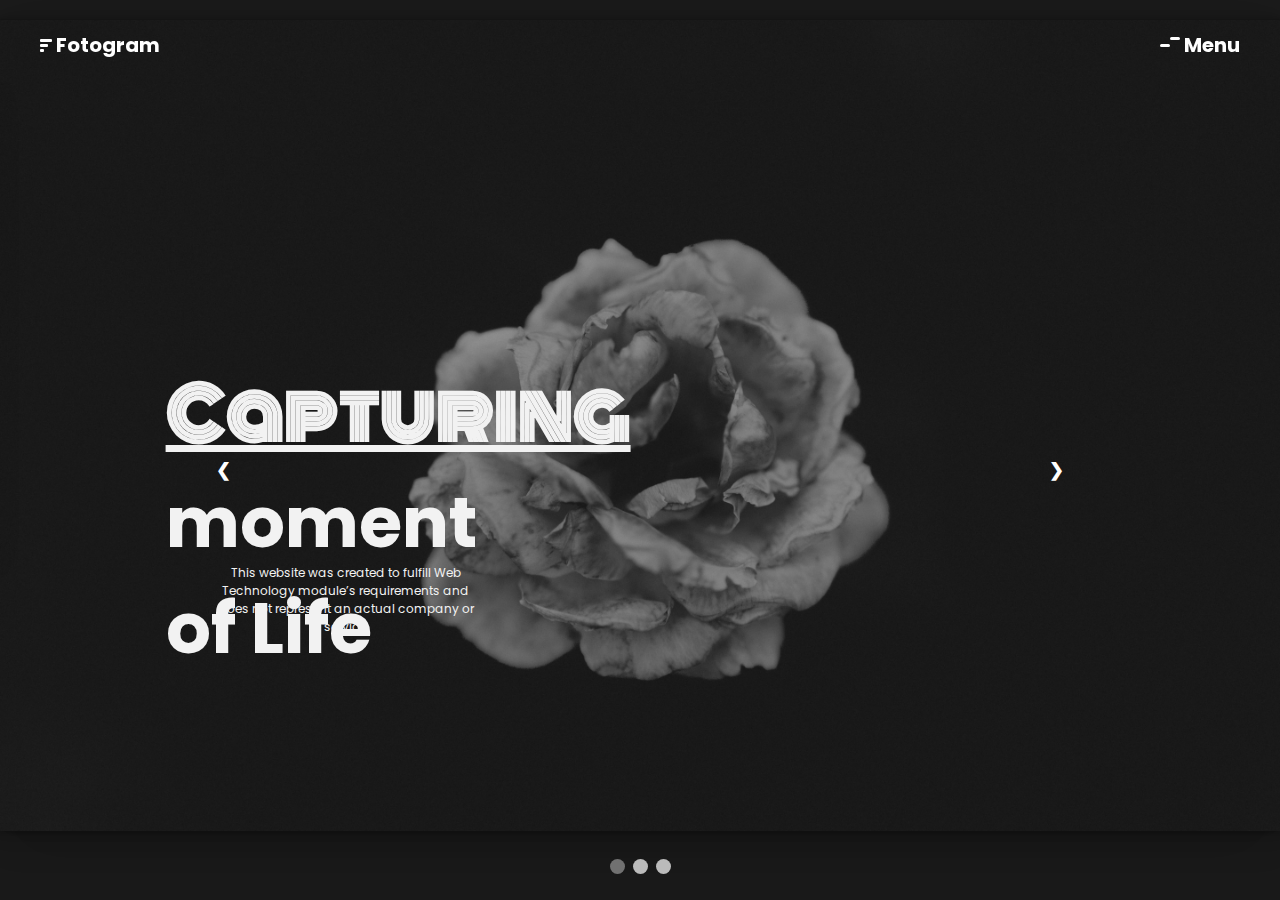
==== index.html @ 289b64f9 "creation of mission.html, writing down some html, and trying to implement navbar" ====
<!DOCTYPE html>
<html lang="en">
  <head>
    <meta charset="UTF-8" />
    <meta http-equiv="X-UA-Compatible" content="IE=edge" />
    <meta name="viewport" content="width=device-width, initial-scale=1.0" />
    <title>00011347</title>
    <link rel="stylesheet" href="./style/style.css" />
    <link rel="stylesheet" href="./style/slider.css" />
    <link rel="stylesheet" href="./style/hamburger.css" />
    <style>
      /* Fonts from google fonts (hope it is not considered as library)*/
      @import url("https://fonts.googleapis.com/css2?family=Monoton&family=Poppins:wght@600&family=Space+Grotesk:wght@700&display=swap");
    </style>
  </head>
  <body>
    <header>
      <div class="container-full">
        <nav id="navbar">
          <h3>
            <a href="./index.html"
              ><img src="./assets/SVG/logo-icon.svg" alt="logo_icon" />
              Fotogram</a
            >
          </h3>
          <div class="ham">
            <nav class="nav-ham">
              <ul class="nav-menu">
                <li class="nav-item">
                  <a href="./mission.html" class="nav-link">Our Mission</a>
                </li>
                <li class="nav-item">
                  <a href="#" class="nav-link">Collections</a>
                </li>
                <li class="nav-item">
                  <a href="#" class="nav-link">Partners</a>
                </li>
                <li class="nav-item">
                  <a href="#" class="nav-link">Order Now!</a>
                </li>
              </ul>
              <h3 class="hamburger">
                <img
                  src="./assets/SVG/hamburger-menu.svg"
                  alt="hamburger_menu"
                />
                Menu
              </h3>
            </nav>
          </div>
        </nav>
      </div>

      <div id="header">
        <div class="container-full">
          <!-- Slider -->
          <div class="slideshow-container">
            <div class="mySlides fade">
              <img
                src="./assets/bg2.jpg"
                alt="background"
                style="width: 100%"
              />
              <h1 class="text">
                <span class="mainText">Capturing</span> moment of Life
              </h1>
              <div class="wiut">
                This website was created to fulfill Web Technology module’s
                requirements and does not represent an actual company or service
              </div>
            </div>

            <div class="mySlides fade">
              <img src="./assets/bg.jpg" alt="background" style="width: 100%" />
              <div class="text">
                The ambient in <span class="mainText">Motion</span>
              </div>
              <div class="wiut">
                This website was created to fulfill Web Technology module’s
                requirements and does not represent an actual company or service
              </div>
            </div>

            <div class="mySlides fade">
              <img
                src="./assets/bg3.jpg"
                alt="background"
                style="width: 100%"
              />
              <div class="text">
                <span class="mainText">Black</span> & White feels
              </div>
              <div class="wiut">
                This website was created to fulfill Web Technology module’s
                requirements and does not represent an actual company or service
              </div>
            </div>
          </div>
          <div class="prev-next">
            <a class="prev" onclick="plusSlides(-1)">&#10094;</a>
            <a class="next" onclick="plusSlides(1)">&#10095;</a>
          </div>
          <br />

          <div style="text-align: center">
            <span class="dot" onclick="currentSlide(1)"></span>
            <span class="dot" onclick="currentSlide(2)"></span>
            <span class="dot" onclick="currentSlide(3)"></span>
          </div>
        </div>
      </div>
    </header>
    <script src="./index.js"></script>
  </body>
</html>
---- style/style.css ----
* {
  margin: 0;
  padding: 0;
  box-sizing: border-box;
}
.container-full {
  max-width: 1920px;
  margin: auto;
  position: relative;
}
.container{
  max-width: 1120px;
  margin: auto;
}
/* font-family: 'Poppins', sans-serif;
font-family: 'Space Grotesk', sans-serif; */
body {
  font-size: 16px;
  font-family: "Poppins", sans-serif;
}
a {
  text-decoration: none;
  color: #fff;
}
li {
  list-style: none;
}
.uppercase {
  text-decoration: uppercase;
}

/* Header: ---------------------- */
header {
  background: #1a1a1a;
  height: 100vh;
  position: relative;
}
#navbar {
  padding: 30px 40px;
  font-size: 17px;
  color: #fff;
  display: flex;
  justify-content: space-between;
  position: fixed;
  max-width: 1920px;
  margin: auto;
  top: 0;
  left: 0;
  right: 0;
  z-index: 1;
}

/* Mission section ------------------*/
.mission-header{
  height:100vh;
}
.upper-flex{
  display: flex;
  justify-content: space-around;
  
}
#mission{
  background-color: #fff;
}
.violet {
  font-size: 12px;
  font-family: "Poppins", sans-serif;
  color: #6C5CCC;
}
.mission-big{
  flex: 1;
}
.mission-big h3{
  font-size: 40px;
}
.mission-small{
  flex:1;
}
.mission-small p{
  font-size: 15px;
}
---- style/slider.css ----
/* Slideshow container */
.slideshow-container {
  max-width: 1400px;
  margin: auto;
  padding-top: 20px;
}

/* Hide the images by default */
.mySlides {
  display: none;
}

.mySlides img {
  display: block;
  box-shadow: rgba(0, 0, 0, 0.07) 0px 1px 2px, rgba(0, 0, 0, 0.07) 0px 2px 4px,
    rgba(0, 0, 0, 0.07) 0px 4px 8px, rgba(0, 0, 0, 0.07) 0px 8px 16px,
    rgba(0, 0, 0, 0.07) 0px 16px 32px, rgba(0, 0, 0, 0.07) 0px 32px 64px;
}
/* Next & previous buttons */
.prev-next {
  display: relative;
  margin: 200px, 200px;
}
.prev,
.next {
  cursor: pointer;
  position: absolute;
  top: 50%;
  padding: 16px;
  margin-left: 200px;
  margin-right: 200px;
  color: white;
  font-weight: bold;
  font-size: 18px;
  transition: 0.6s ease;
  border-radius: 0 3px 3px 0;
  user-select: none;
}

/* Position the "next button" to the right */
.next {
  right: 0;
  border-radius: 3px 0 0 3px;
}

/* Hover*/
.prev:hover,
.next:hover {
  background-color: rgba(0, 0, 0, 0.8);
}

/* Caption text */
.mainText {
  font-family: "Monoton", cursive;
  text-decoration: underline;
}
.text {
  color: #f2f2f2;
  font-size: 15px;
  padding: 8px 12px;
  position: absolute;
  top: 40%;
  font-size: 70px;
  width: 30%;
  text-align: left;
  left: 12%;
}
.wiut {
  font-size: 12px;
  position: absolute;
  color: #f2f2f2;
  top: 64%;
  left: 17%;
  width: 20%;
  text-align: center;
}

/* The dots/bullets/indicators */
.dot {
  cursor: pointer;
  height: 15px;
  width: 15px;
  margin: 0 2px;
  background-color: #bbb;
  border-radius: 50%;
  display: inline-block;
  transition: background-color 0.6s ease;
}

.active,
.dot:hover {
  background-color: #717171;
}

/* Fading animation */
.fade {
  -webkit-animation-name: fade;
  -webkit-animation-duration: 1.5s;
  animation-name: fade;
  animation-duration: 1.5s;
}

@-webkit-keyframes fade {
  from {
    opacity: 0.4;
  }
  to {
    opacity: 1;
  }
}

@keyframes fade {
  from {
    opacity: 0.4;
  }
  to {
    opacity: 1;
  }
}
---- style/hamburger.css ----
.nav-ham {
  display: flex;
  justify-content: space-between;
  align-items: center;
}
.hamburger {
  display: none;
}

.nav-menu {
  display: flex;
  justify-content: space-between;
  align-items: center;
}

.nav-item {
  margin-left: 5rem;
}

.nav-link {
  font-size: 1.6rem;
  font-weight: 400;
  color: #fff;
}

.nav-link:hover {
  color: #6c5ccc;
}

.nav-logo {
  font-size: 2.1rem;
  font-weight: 500;
  color: #482ff7;
}
.nav-menu {
  position: fixed;
  left: -100%;
  top: 5rem;
  flex-direction: column;
  background-color: #303030;
  width: 100%;
  border-radius: 10px;
  text-align: center;
  transition: 0.3s;
  box-shadow: 0 10px 27px rgba(0, 0, 0, 0.05);
}

.nav-menu.active {
  left: 0;
}

.nav-item {
  margin: 2.5rem 0;
}

.hamburger {
  display: block;
  cursor: pointer;
}
.hamburger.active .bar:nth-child(2) {
  opacity: 0;
}

.hamburger.active .bar:nth-child(1) {
  transform: translateY(8px) rotate(45deg);
}

.hamburger.active .bar:nth-child(3) {
  transform: translateY(-8px) rotate(-45deg);
}
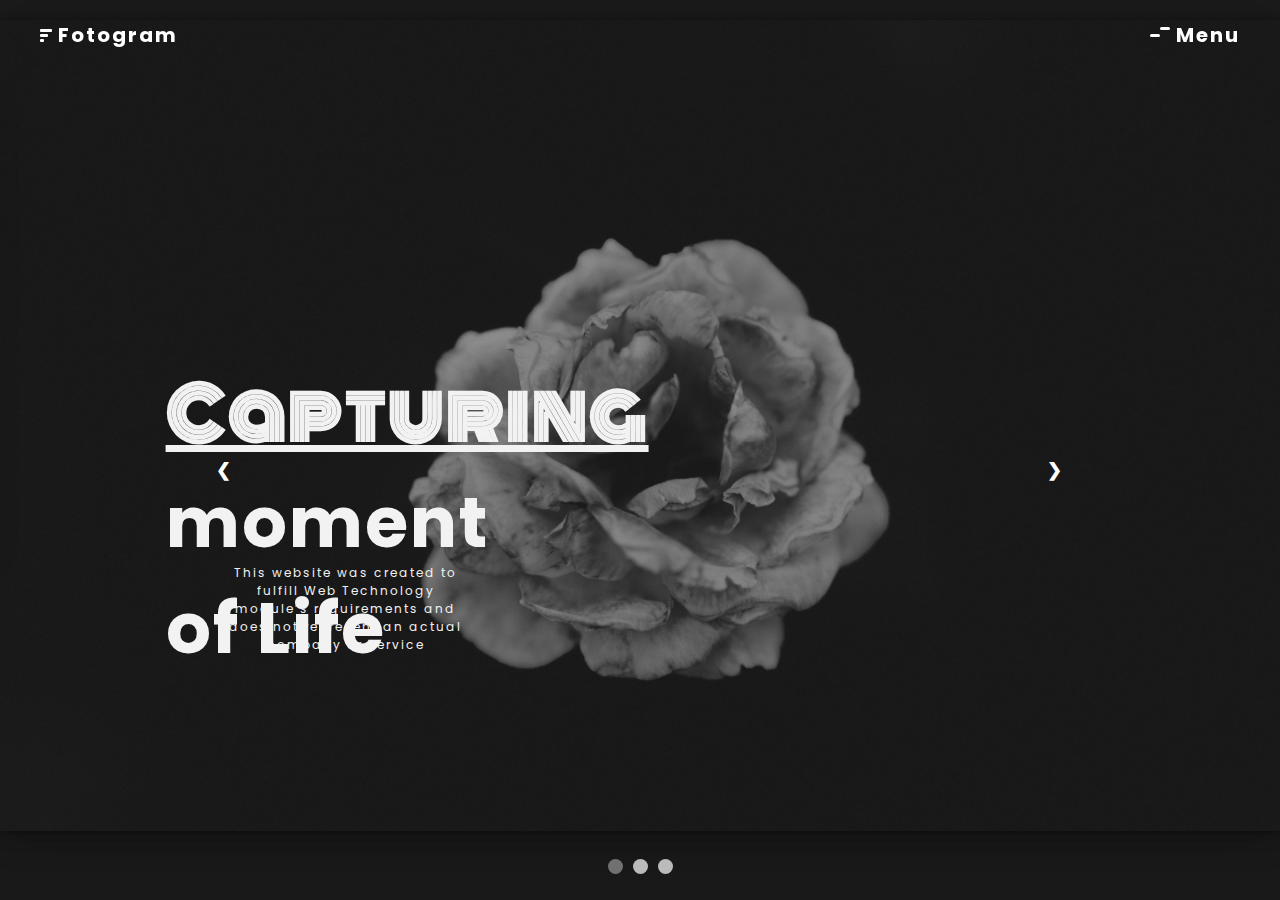
==== commit 84d637f4: "styling mission upper part. Fix: navbar of mission section" ====
--- a/index.html
+++ b/index.html
@@ -10,7 +10,7 @@
     <link rel="stylesheet" href="./style/hamburger.css" />
     <style>
       /* Fonts from google fonts (hope it is not considered as library)*/
-      @import url("https://fonts.googleapis.com/css2?family=Monoton&family=Poppins:wght@600&family=Space+Grotesk:wght@700&display=swap");
+      @import url("https://fonts.googleapis.com/css2?family=Monoton&family=Poppins:wght@600&family=Roboto:wght@500&family=Space+Grotesk:wght@700&display=swap");
     </style>
   </head>
   <body>
@@ -111,5 +111,6 @@
       </div>
     </header>
     <script src="./index.js"></script>
+    <script src="./hamburger.js"></script>
   </body>
 </html>
--- a/style/style.css
+++ b/style/style.css
@@ -4,19 +4,22 @@
   box-sizing: border-box;
 }
 .container-full {
-  max-width: 1920px;
+  max-width: 1440px;
   margin: auto;
   position: relative;
 }
-.container{
+.container {
   max-width: 1120px;
   margin: auto;
 }
-/* font-family: 'Poppins', sans-serif;
-font-family: 'Space Grotesk', sans-serif; */
+/* font-family: 'Monoton', cursive;
+font-family: 'Poppins', sans-serif;
+font-family: 'Roboto', sans-serif;
+*/
 body {
   font-size: 16px;
   font-family: "Poppins", sans-serif;
+  letter-spacing: 2px;
 }
 a {
   text-decoration: none;
@@ -26,7 +29,11 @@
   list-style: none;
 }
 .uppercase {
-  text-decoration: uppercase;
+  text-transform: uppercase;
+}
+/* for navbar in all sections, excluding Home section */
+.nav-out {
+  height: 8vh;
 }
 
 /* Header: ---------------------- */
@@ -36,7 +43,7 @@
   position: relative;
 }
 #navbar {
-  padding: 30px 40px;
+  padding: 20px 40px;
   font-size: 17px;
   color: #fff;
   display: flex;
@@ -51,31 +58,40 @@
 }
 
 /* Mission section ------------------*/
-.mission-header{
-  height:100vh;
+#mission {
+  padding: 100px 0;
 }
-.upper-flex{
+.mission-header {
+  height: 100vh;
+}
+.upper-flex {
   display: flex;
-  justify-content: space-around;
-  
+  justify-content: space-between;
 }
-#mission{
+#mission {
   background-color: #fff;
 }
-.violet {
+.violet,
+.violet a {
   font-size: 12px;
   font-family: "Poppins", sans-serif;
-  color: #6C5CCC;
+  color: #6c5ccc;
 }
-.mission-big{
+.mission-big {
+  flex: 1.5;
+  display: flex;
+  justify-content: center;
+  flex-direction: column;
+}
+.mission-big h3 {
+  font-size: 35px;
+}
+.mission-small {
   flex: 1;
 }
-.mission-big h3{
-  font-size: 40px;
+.mission-small p {
+  font-size: 18px;
+  font-family: "Roboto", sans-serif;
+  padding: 10px 0 70px 0;
+  line-height: 1.4;
 }
-.mission-small{
-  flex:1;
-}
-.mission-small p{
-  font-size: 15px;
-}
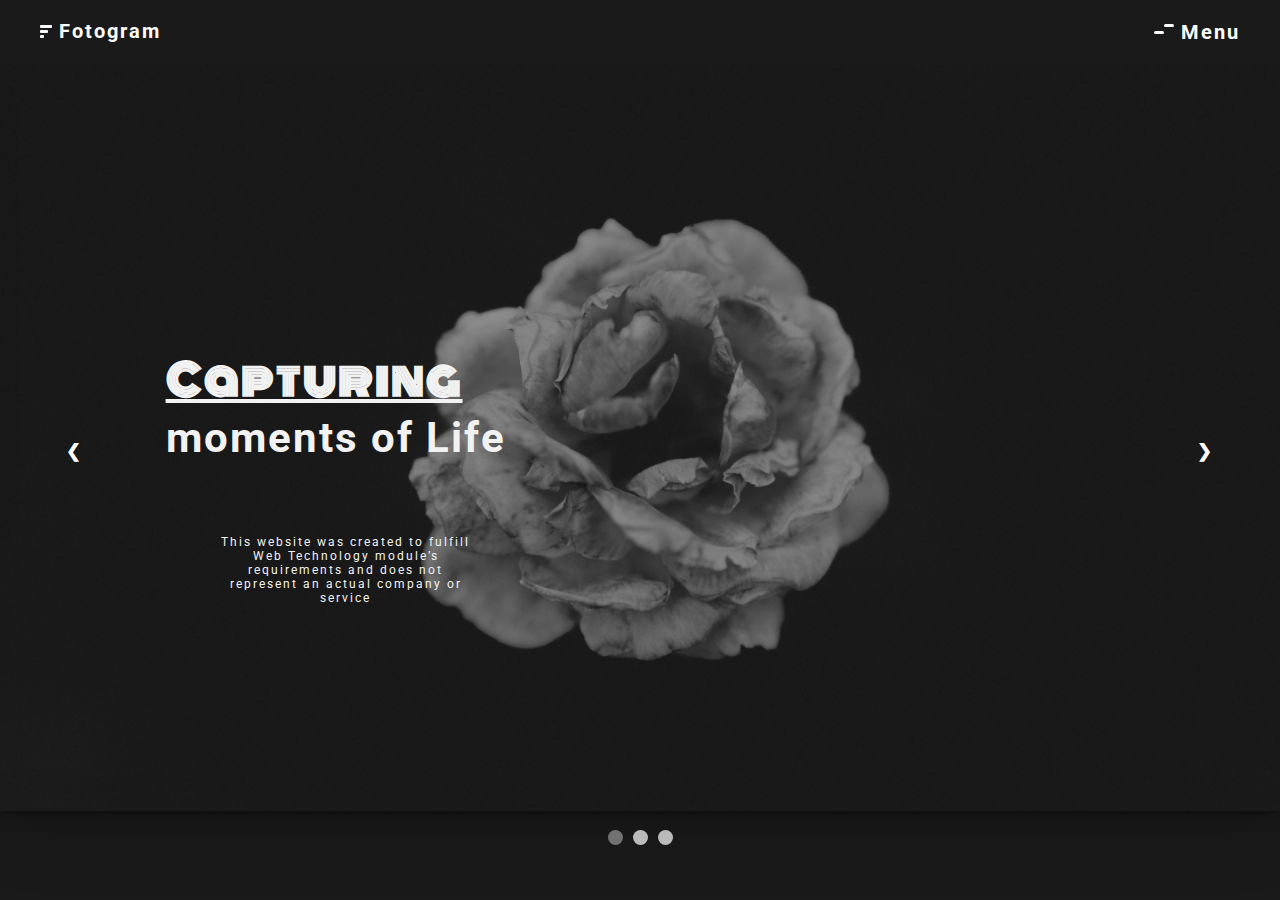
==== commit 6be1fcb0: "fix: removing fixed position from navbar, finishing mission section. Add: current section on navbar" ====
--- a/index.html
+++ b/index.html
@@ -36,7 +36,7 @@
                   <a href="#" class="nav-link">Partners</a>
                 </li>
                 <li class="nav-item">
-                  <a href="#" class="nav-link">Order Now!</a>
+                  <a href="./order.html" class="nav-link">Order Now!</a>
                 </li>
               </ul>
               <h3 class="hamburger">
@@ -62,7 +62,7 @@
                 style="width: 100%"
               />
               <h1 class="text">
-                <span class="mainText">Capturing</span> moment of Life
+                <span class="mainText">Capturing</span> moments of Life
               </h1>
               <div class="wiut">
                 This website was created to fulfill Web Technology module’s
@@ -88,7 +88,7 @@
                 style="width: 100%"
               />
               <div class="text">
-                <span class="mainText">Black</span> & White feels
+                <span class="mainText">Black</span><br> & White feels
               </div>
               <div class="wiut">
                 This website was created to fulfill Web Technology module’s
--- a/style/style.css
+++ b/style/style.css
@@ -18,7 +18,7 @@
 */
 body {
   font-size: 16px;
-  font-family: "Poppins", sans-serif;
+  font-family: "Roboto", sans-serif;
   letter-spacing: 2px;
 }
 a {
@@ -33,7 +33,7 @@
 }
 /* for navbar in all sections, excluding Home section */
 .nav-out {
-  height: 8vh;
+  height: 0vh;
 }
 
 /* Header: ---------------------- */
@@ -55,11 +55,11 @@
   left: 0;
   right: 0;
   z-index: 1;
+  background: #1a1a1a;
 }
-
 /* Mission section ------------------*/
 #mission {
-  padding: 100px 0;
+  padding: 220px 0 100px 0;
 }
 .mission-header {
   height: 100vh;
@@ -91,7 +91,28 @@
 }
 .mission-small p {
   font-size: 18px;
-  font-family: "Roboto", sans-serif;
   padding: 10px 0 70px 0;
   line-height: 1.4;
 }
+
+#trio {
+  display: flex;
+  justify-content: space-between;
+  align-items: center;
+  text-align: center;
+  padding: 100px 0 150px 0;
+}
+.collections img {
+  padding-bottom: 30px;
+}
+.card {
+  padding: 0 20px;
+}
+#trio h4 {
+  padding-bottom: 20px;
+  font-size: 22px;
+  font-family: "Space Grotesk", sans-serif;
+}
+#trio p {
+  font-size: 15px;
+}
--- a/style/slider.css
+++ b/style/slider.css
@@ -2,7 +2,6 @@
 .slideshow-container {
   max-width: 1400px;
   margin: auto;
-  padding-top: 20px;
 }
 
 /* Hide the images by default */
@@ -27,8 +26,7 @@
   position: absolute;
   top: 50%;
   padding: 16px;
-  margin-left: 200px;
-  margin-right: 200px;
+  margin:0 50px 0 50px;
   color: white;
   font-weight: bold;
   font-size: 18px;
@@ -60,8 +58,8 @@
   padding: 8px 12px;
   position: absolute;
   top: 40%;
-  font-size: 70px;
-  width: 30%;
+  font-size: 3.3vw;
+  width: 40%;
   text-align: left;
   left: 12%;
 }
@@ -69,7 +67,7 @@
   font-size: 12px;
   position: absolute;
   color: #f2f2f2;
-  top: 64%;
+  top: 63%;
   left: 17%;
   width: 20%;
   text-align: center;
--- a/style/hamburger.css
+++ b/style/hamburger.css
@@ -22,9 +22,13 @@
   font-weight: 400;
   color: #fff;
 }
+.current{
+  color: #6c5ccc;
+}
 
 .nav-link:hover {
   color: #6c5ccc;
+  border-bottom: #6c5ccc solid 1px;
 }
 
 .nav-logo {
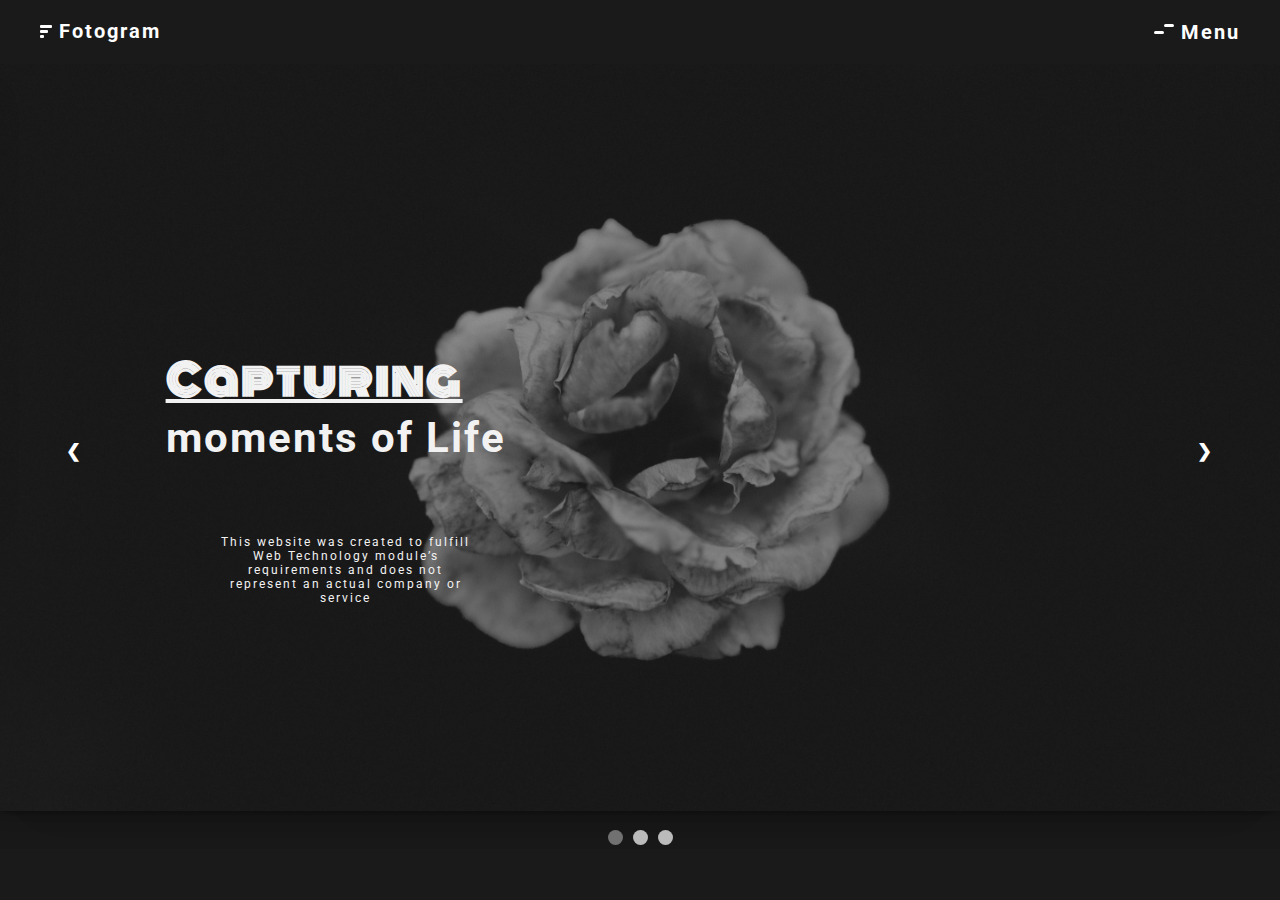
==== commit ab53e31d: "add:preference list (Order section),+input validation" ====
--- a/index.html
+++ b/index.html
@@ -112,5 +112,6 @@
     </header>
     <script src="./index.js"></script>
     <script src="./hamburger.js"></script>
+    <script src="./slider.js"></script>
   </body>
 </html>
--- a/style/style.css
+++ b/style/style.css
@@ -7,10 +7,12 @@
   max-width: 1440px;
   margin: auto;
   position: relative;
+  overflow: auto;
 }
 .container {
-  max-width: 1120px;
+  max-width: 1220px;
   margin: auto;
+  overflow: auto;
 }
 /* font-family: 'Monoton', cursive;
 font-family: 'Poppins', sans-serif;
@@ -31,6 +33,21 @@
 .uppercase {
   text-transform: uppercase;
 }
+.btn{
+  padding: 7.5px 18px;
+  border: 1px solid #54595f;
+  border-radius: 30px;
+  background-color: #fff;
+  color: #000;
+}
+.btn-violet{
+  background-color: #6c5ccc;
+  color: #fff;
+  border: 1px solid #7a7a7a;
+  border-radius: 30px;
+  padding: 9px 50px;
+  cursor: pointer;
+}
 /* for navbar in all sections, excluding Home section */
 .nav-out {
   height: 0vh;
@@ -73,7 +90,7 @@
 }
 .violet,
 .violet a {
-  font-size: 12px;
+  font-size: 13px;
   font-family: "Poppins", sans-serif;
   color: #6c5ccc;
 }
@@ -116,3 +133,147 @@
 #trio p {
   font-size: 15px;
 }
+
+/* Order section -------------------- */
+#order {
+  height: 80vh;
+  background: #1a1a1a;
+  color: #fff;
+}
+.order_description {
+  display: flex;
+  justify-content: space-between;
+  align-items: center;
+  padding: 190px 0;
+}
+.start_font {
+  text-decoration: underline;
+}
+.start_order h2 {
+  font-size: 3.3vw;
+  padding: 20px 0 40px 0;
+}
+.start_order p {
+  color: #7a7a7a;
+}
+.apply_now {
+  padding: 12px 24px;
+  border: solid #6c5ccc 1px;
+  border-radius: 30px;
+}
+
+/* Add transition to hover! */
+.apply_now:hover {
+  color: #6c5ccc;
+  transition: color 2s ease-out;
+}
+
+/* Pricing (order section)*/
+#order-process {
+  background-color: #fafafa;
+  padding: 20px 0 100px 0;
+}
+.pricing {
+  padding: 100px 0 48px 0;
+}
+#order-process h3 {
+  font-size: 38px;
+}
+
+#order-process .packages {
+  display: flex;
+  justify-content: space-between;
+}
+.package {
+  background: #fff;
+  border: 1px solid #7a7a7a;
+  border-radius: 10px;
+  padding: 50px;
+  margin-right: 40px;
+  position: relative;
+}
+.package h5 {
+  font-size: 22px;
+}
+.package h2 {
+  color: #7a7a7a;
+}
+.package .dollar {
+  font-size: 70px;
+  color: #000;
+}
+.package ul li {
+  list-style-type: disc;
+  line-height: 29px;
+}
+.package ul {
+  padding: 25px 5px 90px 5px;
+}
+.choose {
+  font-family: "Roboto", sans-serif;
+  position: absolute;
+  bottom: 0;
+  text-align: center;
+  padding: 9px 50px;
+  margin: 15px 25px 40px 25px;
+  border: 1px solid #7a7a7a;
+  border-radius: 30px;
+  background: #fff;
+  cursor: pointer;
+}
+.middle_btn{
+  text-align: center;
+  margin-left: 36px;
+}
+
+.package .star {
+  width: 20px;
+}
+
+/* Forms */
+.forms {
+  padding: 50px 0px;
+  width: 50%;
+}
+.form {
+  border: 1px #54595f solid;
+  border-radius: 10px;
+  padding: 15px;
+  margin: 12px 0;
+}
+.form label {
+  display: block;
+}
+.form input {
+  border: none;
+  width: 100%;
+  padding: 5px 0;
+  margin: 5px 0;
+  border-radius: 5px;
+}
+.optional{
+  font-size: 0.7rem;
+}
+#preference{
+  padding-top: 80px;
+}
+.preference_add{
+  display: flex;
+  justify-content: space-between;
+}
+.preference_add .pref-left{
+  width: 40%;
+}
+#empty{
+  width: 40%;
+  overflow: auto;
+}
+.hidden{
+  display:none;
+}
+.visible{
+  display: block;
+}
+.add_p{
+  display:block;
+}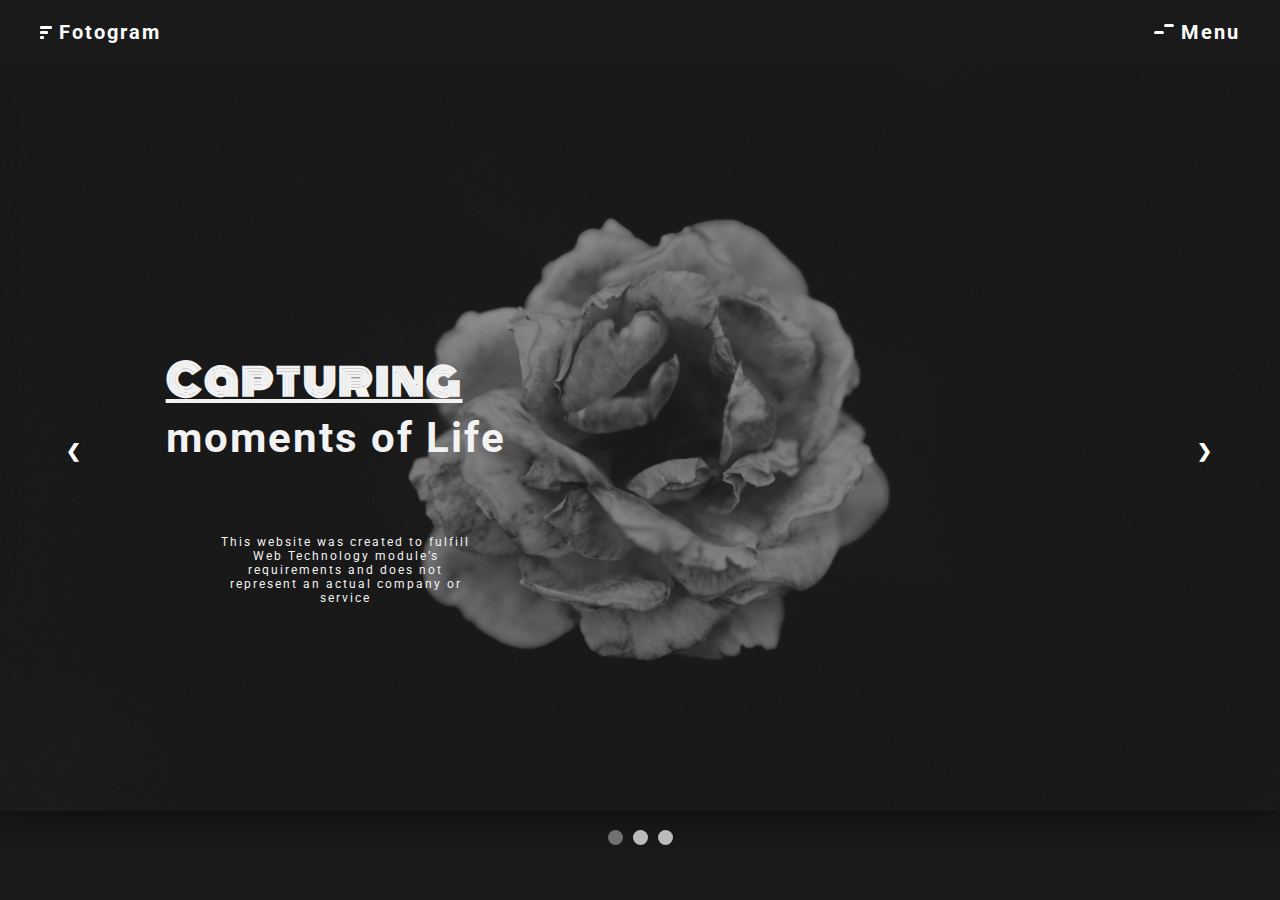
==== commit 844f5efe: "adaptive of Order section" ====
--- a/index.html
+++ b/index.html
@@ -88,7 +88,8 @@
                 style="width: 100%"
               />
               <div class="text">
-                <span class="mainText">Black</span><br> & White feels
+                <span class="mainText">Black</span><br />
+                & White feels
               </div>
               <div class="wiut">
                 This website was created to fulfill Web Technology module’s
--- a/style/style.css
+++ b/style/style.css
@@ -3,25 +3,43 @@
   padding: 0;
   box-sizing: border-box;
 }
+html {
+  scroll-behavior: smooth;
+  font-size: 62.5%;
+}
+@media only screen and (max-width: 75em) {
+  html {
+    font-size: 56.25%;
+    /*9px */
+  }
+}
+@media only screen and (max-width: 56.25em) {
+  html {
+    font-size: 50%;
+    
+  }
+}
+
 .container-full {
-  max-width: 1440px;
+  max-width: 144rem;
   margin: auto;
   position: relative;
   overflow: auto;
 }
 .container {
-  max-width: 1220px;
+  max-width: 122rem;
   margin: auto;
   overflow: auto;
+  padding: 0 1.5rem;
 }
 /* font-family: 'Monoton', cursive;
 font-family: 'Poppins', sans-serif;
 font-family: 'Roboto', sans-serif;
 */
 body {
-  font-size: 16px;
+  font-size: 1.6rem;
   font-family: "Roboto", sans-serif;
-  letter-spacing: 2px;
+  letter-spacing: 0.2rem;
 }
 a {
   text-decoration: none;
@@ -33,26 +51,28 @@
 .uppercase {
   text-transform: uppercase;
 }
-.btn{
-  padding: 7.5px 18px;
+.btn {
+  padding: 0.75rem 1.8rem;
   border: 1px solid #54595f;
-  border-radius: 30px;
+  border-radius: 3rem;
   background-color: #fff;
   color: #000;
 }
-.btn-violet{
+.btn-violet {
   background-color: #6c5ccc;
   color: #fff;
   border: 1px solid #7a7a7a;
-  border-radius: 30px;
-  padding: 9px 50px;
+  border-radius: 3rem;
+  padding: 0.9rem 5rem;
   cursor: pointer;
 }
 /* for navbar in all sections, excluding Home section */
 .nav-out {
   height: 0vh;
 }
-
+.width{
+  width: 100%;
+}
 /* Header: ---------------------- */
 header {
   background: #1a1a1a;
@@ -60,13 +80,13 @@
   position: relative;
 }
 #navbar {
-  padding: 20px 40px;
-  font-size: 17px;
+  padding: 2rem 4rem;
+  font-size: 1.7rem;
   color: #fff;
   display: flex;
   justify-content: space-between;
   position: fixed;
-  max-width: 1920px;
+  max-width: 192rem;
   margin: auto;
   top: 0;
   left: 0;
@@ -74,9 +94,12 @@
   z-index: 1;
   background: #1a1a1a;
 }
+#navbar h3 a {
+  font-size: 2rem;
+}
 /* Mission section ------------------*/
 #mission {
-  padding: 220px 0 100px 0;
+  padding: 22rem 0 10rem 0;
 }
 .mission-header {
   height: 100vh;
@@ -90,7 +113,7 @@
 }
 .violet,
 .violet a {
-  font-size: 13px;
+  font-size: 1.3rem;
   font-family: "Poppins", sans-serif;
   color: #6c5ccc;
 }
@@ -101,14 +124,14 @@
   flex-direction: column;
 }
 .mission-big h3 {
-  font-size: 35px;
+  font-size: 3.5rem;
 }
 .mission-small {
   flex: 1;
 }
 .mission-small p {
-  font-size: 18px;
-  padding: 10px 0 70px 0;
+  font-size: 1.8rem;
+  padding: 1rem 0 7rem 0;
   line-height: 1.4;
 }
 
@@ -117,26 +140,57 @@
   justify-content: space-between;
   align-items: center;
   text-align: center;
-  padding: 100px 0 150px 0;
+  padding: 10rem 0 15rem 0;
+}
+#trio img {
+  width: 24%;
+  height: 24%;
 }
 .collections img {
-  padding-bottom: 30px;
+  padding-bottom: 3rem;
+  /* width:30%; */
 }
 .card {
-  padding: 0 20px;
+  padding: 0 2rem;
 }
 #trio h4 {
-  padding-bottom: 20px;
-  font-size: 22px;
+  padding-bottom: 2rem;
+  font-size: 2.2rem;
   font-family: "Space Grotesk", sans-serif;
 }
 #trio p {
-  font-size: 15px;
-}
-
+  font-size: 1.5rem;
+}
+
+/* Portfolio images */
+.portfolio {
+  display: flex;
+  justify-content: center;
+  color: #fff;
+  background-color: #fafafa;
+  min-width: 100%;
+  min-height: 60%;
+  margin: 0 auto;
+}
+.img_title {
+  position: relative;
+}
+.portfolio .title {
+  position: absolute;
+  bottom: 10rem;
+  left: 10rem;
+}
+.portfolio .title p {
+  font-size: 1.3rem;
+  font-family: "Space Grotesk", sans-serif;
+  margin-bottom: 1rem;
+}
+.portfolio .title h4 {
+  font-size: 3.2rem;
+}
 /* Order section -------------------- */
 #order {
-  height: 80vh;
+  height: 80rem;
   background: #1a1a1a;
   color: #fff;
 }
@@ -144,25 +198,25 @@
   display: flex;
   justify-content: space-between;
   align-items: center;
-  padding: 190px 0;
+  padding: 19rem 0;
 }
 .start_font {
   text-decoration: underline;
 }
 .start_order h2 {
-  font-size: 3.3vw;
-  padding: 20px 0 40px 0;
+  font-size: 6.4rem;
+  padding: 2rem 0 4rem 0;
 }
 .start_order p {
   color: #7a7a7a;
 }
 .apply_now {
-  padding: 12px 24px;
+  padding: 1.2rem 2.4rem;
   border: solid #6c5ccc 1px;
-  border-radius: 30px;
-}
-
-/* Add transition to hover! */
+  border-radius: 3rem;
+}
+
+/* Add transition to hover */
 .apply_now:hover {
   color: #6c5ccc;
   transition: color 2s ease-out;
@@ -171,13 +225,13 @@
 /* Pricing (order section)*/
 #order-process {
   background-color: #fafafa;
-  padding: 20px 0 100px 0;
+  padding: 2rem 0 10rem 0;
 }
 .pricing {
-  padding: 100px 0 48px 0;
+  padding: 10rem 0 4.8rem 0;
 }
 #order-process h3 {
-  font-size: 38px;
+  font-size: 3.8rem;
 }
 
 #order-process .packages {
@@ -187,59 +241,57 @@
 .package {
   background: #fff;
   border: 1px solid #7a7a7a;
-  border-radius: 10px;
-  padding: 50px;
-  margin-right: 40px;
+  border-radius: 1rem;
+  padding: 5rem;
   position: relative;
 }
 .package h5 {
-  font-size: 22px;
+  font-size: 2.2rem;
 }
 .package h2 {
   color: #7a7a7a;
 }
-.package .dollar {
-  font-size: 70px;
+.package #dollar {
+  font-size: 7rem;
   color: #000;
 }
 .package ul li {
   list-style-type: disc;
-  line-height: 29px;
+  line-height: 2.9rem;
 }
 .package ul {
-  padding: 25px 5px 90px 5px;
+  padding: 2.5rem 0.5rem 9rem 0.5rem;
 }
 .choose {
   font-family: "Roboto", sans-serif;
   position: absolute;
   bottom: 0;
   text-align: center;
-  padding: 9px 50px;
-  margin: 15px 25px 40px 25px;
+  padding: 0.9rem 5rem;
+  margin: 1.5rem 2.5rem 4rem 2.5rem;
   border: 1px solid #7a7a7a;
-  border-radius: 30px;
+  border-radius: 3rem;
   background: #fff;
   cursor: pointer;
 }
-.middle_btn{
+.middle_btn {
   text-align: center;
-  margin-left: 36px;
+  margin-left: 3.6rem;
 }
 
 .package .star {
-  width: 20px;
+  width: 2rem;
 }
 
 /* Forms */
 .forms {
-  padding: 50px 0px;
-  width: 50%;
+  padding: 5rem 0px;
 }
 .form {
   border: 1px #54595f solid;
-  border-radius: 10px;
-  padding: 15px;
-  margin: 12px 0;
+  border-radius: 1rem;
+  padding: 1.5rem;
+  margin: 1.2rem 0;
 }
 .form label {
   display: block;
@@ -247,33 +299,139 @@
 .form input {
   border: none;
   width: 100%;
-  padding: 5px 0;
-  margin: 5px 0;
-  border-radius: 5px;
-}
-.optional{
-  font-size: 0.7rem;
-}
-#preference{
-  padding-top: 80px;
-}
-.preference_add{
-  display: flex;
-  justify-content: space-between;
-}
-.preference_add .pref-left{
-  width: 40%;
-}
-#empty{
-  width: 40%;
+  padding: 0.5rem 0;
+  margin: 0.5rem 0;
+  border-radius: 0.5rem;
+}
+.optional {
+  font-size: 1.1rem;
+}
+
+.preference_add .pref-left {
+  height: 100%;
+}
+#empty {
   overflow: auto;
 }
-.hidden{
-  display:none;
-}
-.visible{
+.hidden {
+  display: none;
+}
+.visible {
   display: block;
 }
-.add_p{
-  display:block;
+.add_p {
+  display: block;
+}
+#details_img {
+  display: flex;
+  justify-content: space-between;
+  padding-top: 18rem;
+}
+.details {
+  flex: 2;
+  width: 60rem;
+}
+
+.stock_order {
+  flex: 1;
+  margin-left: 2rem;
+  width: 45%;
+  height: 45%;
+  border-radius: 2rem;
+  box-shadow: blue 0px 0px 0px 2px inset, rgb(255, 255, 255) 10px -10px 0px -3px,
+    rgb(47, 79, 79) 10px -10px, rgb(255, 255, 255) 20px -20px 0px -3px,
+    rgb(108, 92, 204) 20px -20px, rgb(255, 255, 255) 30px -30px 0px -3px,
+    rgb(112, 128, 144) 30px -30px, rgb(255, 255, 255) 40px -40px 0px -3px,
+    rgb(192, 192, 192) 40px -40px;
+}
+@media only screen and (max-width: 1850px) {
+  .portfolio {
+    display: none;
+  }
+}
+@media only screen and (max-width: 1240px) {
+  .order_description {
+    display: block;
+    padding: 0 10rem;
+    overflow: visible;
+  }
+  .start_order {
+    padding: 12rem 0;
+  }
+  .apply_now {
+    margin: 2rem 0;
+  }
+}
+@media only screen and (max-width: 830px){
+  .package{
+    padding:2rem;
+    width:40rem;
+    margin: 2rem auto;
+  }
+  #order-process .packages {
+    display: block;
+  }
+  #details_img {
+    display: block;
+  }
+  .stock_order{
+    margin-left: 10rem;
+    width:60%;
+  }
+}
+@media only screen and (max-width: 720px) {
+  .upper-flex {
+    display: block;
+  }
+  #mission {
+    padding: 10rem 0;
+  }
+  .mission-small {
+    padding-top: 5rem;
+  }
+  #trio {
+    padding-top: 0;
+  }
+}
+@media only screen and (max-width: 630px){
+  .start_order h2{
+    font-size: 5rem;
+  }
+  p,h2, h3, h4{
+    font-size:80%;
+  }
+  #order{
+    height:60rem;
+  }
+  .width{
+    width:80%;
+    margin-left: 3rem;
+  }
+  .entry{
+    margin-left:3rem;
+  }
+}
+@media only screen and (max-width: 570px) {
+  .start_order h2{
+    font-size: 3.5rem;
+  }
+  .package #dollar{
+    font-size:4rem;
+  }
+  .order_description{
+    padding: 0 4rem;
+  }
+  #trio {
+    display: block;
+  }
+  .width{
+    width:50%;
+  }
+}
+@media only screen and (max-width: 430px){
+  .package{
+    padding:2rem;
+    width:30rem;
+    margin: 2rem auto;
+  }
 }--- a/style/slider.css
+++ b/style/slider.css
@@ -1,4 +1,4 @@
-/* Slideshow container */
+/* Container */
 .slideshow-container {
   max-width: 1400px;
   margin: auto;
@@ -15,7 +15,6 @@
     rgba(0, 0, 0, 0.07) 0px 4px 8px, rgba(0, 0, 0, 0.07) 0px 8px 16px,
     rgba(0, 0, 0, 0.07) 0px 16px 32px, rgba(0, 0, 0, 0.07) 0px 32px 64px;
 }
-/* Next & previous buttons */
 .prev-next {
   display: relative;
   margin: 200px, 200px;
--- a/style/hamburger.css
+++ b/style/hamburger.css
@@ -1,3 +1,6 @@
+html{
+  font-size: 62.5%;
+}
 .nav-ham {
   display: flex;
   justify-content: space-between;
@@ -14,11 +17,11 @@
 }
 
 .nav-item {
-  margin-left: 5rem;
+  margin-left: 8rem;
 }
 
 .nav-link {
-  font-size: 1.6rem;
+  font-size: 2.56rem;
   font-weight: 400;
   color: #fff;
 }
@@ -32,21 +35,21 @@
 }
 
 .nav-logo {
-  font-size: 2.1rem;
+  font-size: 33.6rem;
   font-weight: 500;
   color: #482ff7;
 }
 .nav-menu {
   position: fixed;
   left: -100%;
-  top: 5rem;
+  top: 8rem;
   flex-direction: column;
   background-color: #303030;
   width: 100%;
   border-radius: 10px;
   text-align: center;
   transition: 0.3s;
-  box-shadow: 0 10px 27px rgba(0, 0, 0, 0.05);
+  box-shadow: 0 1rem 2.7rem rgba(0, 0, 0, 0.05);
 }
 
 .nav-menu.active {
@@ -54,7 +57,7 @@
 }
 
 .nav-item {
-  margin: 2.5rem 0;
+  margin: 4.5rem 0;
 }
 
 .hamburger {
@@ -66,9 +69,9 @@
 }
 
 .hamburger.active .bar:nth-child(1) {
-  transform: translateY(8px) rotate(45deg);
+  transform: translateY(0.8rem) rotate(45deg);
 }
 
 .hamburger.active .bar:nth-child(3) {
-  transform: translateY(-8px) rotate(-45deg);
+  transform: translateY(-0.8rem) rotate(-45deg);
 }
